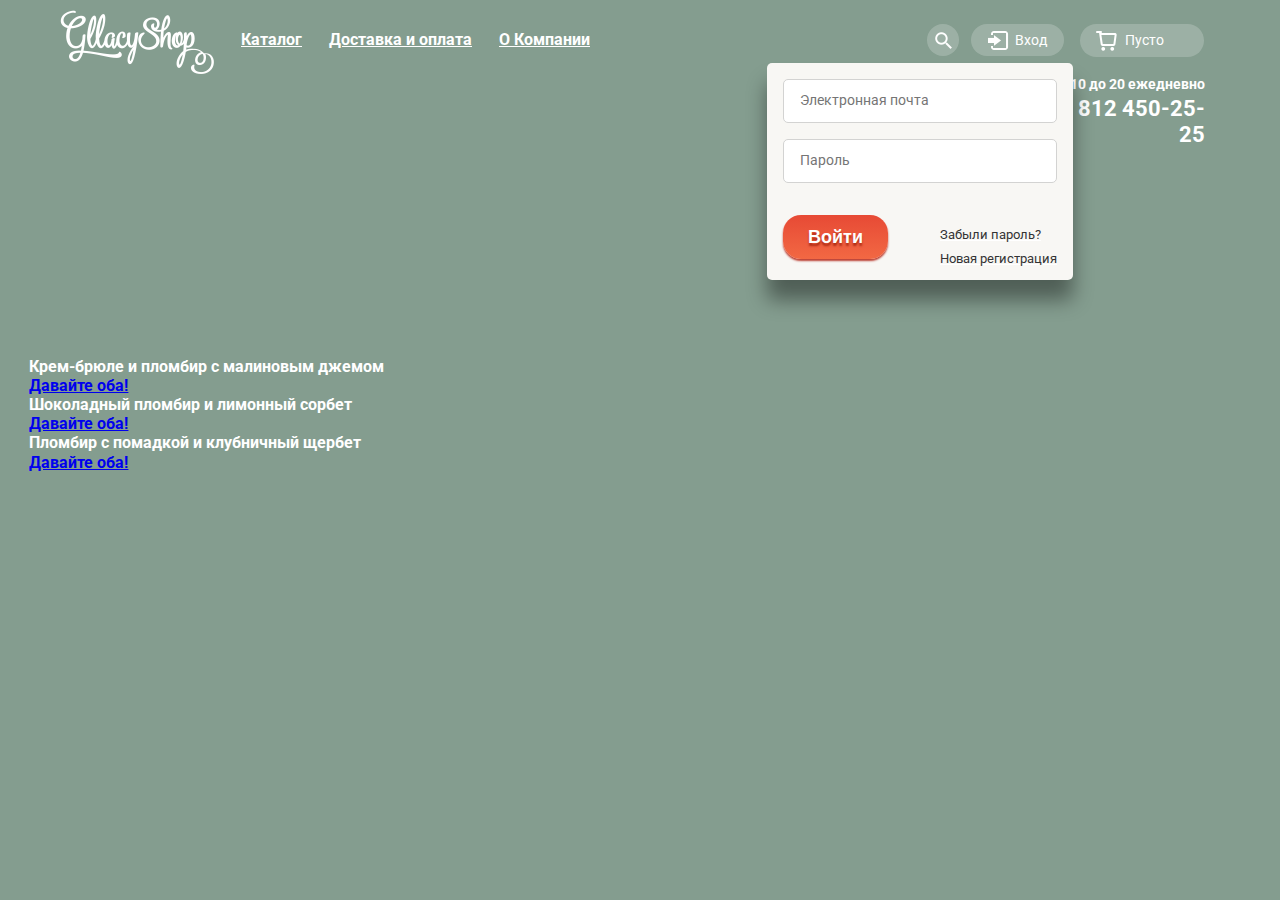
==== index.html @ 4def1141 "first commit" ====
<!DOCTYPE html>
<html lang="en">
<head>
    <meta http-equiv="content-type" content="text/html; charset=utf-8">
    <title>Gllacy Shop</title>
    <meta name="description" content="">
    <meta name="keywords" content="">
    <meta name="author" content="vk.com/gold671">
    <link rel="StyleSheet" href="css/normalize.css" type="text/css">
    <link rel="StyleSheet" href="css/style.css" type="text/css">
    <link href="https://fonts.googleapis.com/css?family=Roboto:400,700&amp;subset=cyrillic" rel="stylesheet">
    <link rel="icon" href="img/favicon.ico" type="image/ico">
</head>
<body>
<div class="wrapper">
    <header class="main_header">
        <div class="container clearfix">
            <img class="logo" src="img/logo.png" width="154" height="64" alt="Gllacy Shop">
            <nav class="top_navigation">
                <ul class="base_menu">
                    <li class="base_menu_item"><a href="#">Каталог</a>
                        <ul class="sub_menu">
                            <li class="sub_menu_item"><a href="">Новинки</a></li>
                            <li class="sub_menu_item"><a href="">Сливочное</a></li>
                            <li class="sub_menu_item"><a href="">Щербеты</a></li>
                            <li class="sub_menu_item"><a href="">Фруктовый лед</a></li>
                            <li class="sub_menu_item"><a href="">Маларин</a></li>
                        </ul>
                    </li>
                    <li class="base_menu_item"><a href="">Доставка и оплата</a></li>
                    <li class="base_menu_item"><a href="">О Компании</a></li>
                </ul>
            </nav>

            <div class="user_block">
                <form class="search" action="#" method="get">
                    <fieldset class="search_form">
                        <input class="input_field" id="search" type="search" name="search" placeholder="Что ищем?">
                        <label class="top_placeholder" for="search">Что ищем?</label>
                    </fieldset>
                    <button class="user_btn search_btn" type="submit"></button>
                </form>


                <div class="login">
                    <a class="user_btn login_btn" href="#">Вход</a>
                    <form class="login_form clearfix" action="#" method="post">
                        <input class="input_field" id="email" type="email" name="email" placeholder="Электронная почта">
                        <label class="top_placeholder" for="email">Электронная почта</label>
                        <input class="input_field" id="password" type="password" name="password" placeholder="Пароль">
                        <label class="top_placeholder" for="password">Пароль</label>
                        <button class="btn login_form_btn" type="submit">Войти</button>
                        <div class="login_additional">
                            <a class="login_link link_dark" href="#">Забыли пароль?</a>
                            <a class="login_link link_dark" href="#">Новая регистрация</a>
                        </div>
                    </form>
                </div>
                <div class="basket">
                    <a href="#" class="user_btn basket_btn">Пусто</a>
                </div>
                <div class="time_tel">
                    <p class="time">с 10 до 20 ежедневно</p>
                    <a class="tel" href="tel:88124502525">8 812 450-25-25</a>
                </div>
            </div>
        </div>
    </header>
    <div class="slider">
        <div id="slide_1" class="frame">
            <div class="slide_title">Крем-брюле и пломбир с малиновым джемом</div>
            <a class="slide_btn" href="#">Давайте оба!</a>
        </div>
        <div id="slide_2" class="frame">
            <div class="slide_title">Шоколадный пломбир и лимонный сорбет</div>
            <a class="slide_btn" href="#">Давайте оба!</a>
        </div>
        <div id="slide_3" class="frame">
            <div class="slide_title">Пломбир с помадкой и клубничный щербет</div>
            <a class="slide_btn" href="#">Давайте оба!</a>
        </div>
    </div>
</div>
</body>
</html>
---- css/style.css ----
body {
    margin: 0; /* проверить необходимость*/
    padding: 0; /* проверить необходимость*/
    height: 100%;  /* проверить необходимость*/
    font-family: "Roboto", "Arial", sans-serif;
    font-size: 16px;
    line-height: 1.2;
    font-weight: bold;
    background-color: #849d8f;
    color: #ffffff;
}
li {
    list-style: none;
}
.wrapper {
    /*background-color: #b4d6c3;*/
    margin: 0 auto;
    padding: 0 2.3%;
    min-width: 940px;
}
.main_header {
    margin-bottom: 250px; /*КОРРЕКТИРОВАТЬ*/
}
.container {
    /*background-color: #b4d6c3;*/
    margin: 0 auto;
    padding: 0 2.3%;
    width: 1160px;
}
.logo {
    float: left;
    padding-top: 10px;
}
.top_navigation {
    color: #ffffff;
    padding-top: 14px;
}
.base_menu_item {
    float: left;
}
.base_menu_item a {
    font-family: "Roboto", sans-serif;
    font-size: 16px;
    line-height: 1.2;
    font-weight: bold;
    color: #ffffff;
    padding-left: 27px;
}
.sub_menu {
    display: none;
}


.user_block {
    float: right;
    position: relative;
    max-width: 357px;
    margin-right: 15px;
    margin-top: -6px;
}
.search,
.login,
.basket,
.basket_full {
    display: inline-block;
    vertical-align: top;
}
.user_btn {
    display: inline-block;
    vertical-align: top;
    margin-bottom: 18px;
    border-radius: 20px;
    color: #ffffff;
    background-color: rgba(255, 255, 255, 0.2);
    cursor: pointer;
}
.user_btn.search_btn {
    width: 32px;
    height: 32px;
    background: rgba(255, 255, 255, 0.2) url(../img/sprite.png) no-repeat;
    background-position: -2px -546px;
    border: none;
    border-radius: 50%;
    outline: none;
}
.search_btn:hover {
    color: #333333;
    background: #f8f7f4 url(../img/sprite.png) no-repeat;
    background-position: -33px -546px;
}
.search:hover .search_form {
    display: block;
}
.search_form {
    display: none;
    position: absolute;
    top: 36px;
    right: 227px;
    padding-top: 20px;
    padding-bottom: 20px;
    padding-left: 20px;
    padding-right: 15px;
    color: #323232;
    background-color: #f8f7f4;
    border-radius: 4px;
    border: none;
    box-shadow: 0 20px 20px 0 rgba(0, 0, 0, 0.4);
}
input[name="search"] {
    box-sizing: content-box;
    margin: 0;
    padding-top: 9px;
    padding-bottom: 9px;
    padding-left: 14px;
    padding-right: 14px;
    width: 281px;
    font-size: 14px;
    line-height: 24px;
    font-weight: 700;
    font-family: "Roboto", "Arial", sans-serif;
    color: #323232;
    background-color: #ffffff;
    box-shadow: inset 0 0 0 1px #d3d3d2;
    border-radius: 5px;
    border: 0;
    outline-offset: inherit;
}
.top_placeholder {
    position: absolute;
    font-size: 11px;
    line-height: 13px;
    font-weight: 400;
    color: #999999;
    opacity: 0;
}
label[for="search"] {
    top: 4px;
    left: 29px;
}
.input_field:focus + label {
    color: #5b9ddf;
    opacity: 1;
}

/**********************************************/

.user_btn.login_btn {
    position: relative;
    padding-top: 8px;
    padding-bottom: 8px;
    padding-left: 44px;
    padding-right: 17px;
    margin-left: 8px;
    margin-right: 12px;
    text-decoration: none;
    font-size: 14px;
    line-height: 16px;
    font-weight: 400;
}
.login_btn::before {
    content: "";
    position: absolute;
    left: 16px;
    top: 6px;
    width: 25px;
    height: 22px;
    color: #333333;
    background: url("../img/sprite.png") no-repeat;
    background-position: -9px -158px;
}
.login_btn:hover {
    color: #333333;
    background-color: #f8f7f4;
}
.login_btn:hover::before {
    background: #f8f7f4 url("../img/sprite.png") no-repeat;
    background-position: -41px -158px;
}
.login_form {
    display: block;
    position: absolute;
    top: 39px;
    right: 132px;
    border-radius: 5px;
    min-height: 185px;
    padding-top: 16px;
    padding-left: 16px;
    padding-bottom: 8px;
    padding-right: 16px;
    background-color: rgb(248, 247, 244);
    box-shadow: 0 20px 20px 0 rgba(0, 0, 0, 0.4);
    z-index: 10;
}
input[name="email"],
input[name="password"] {
    width: 240px;
    /*height: 40px;*/
    margin-bottom: 16px;
    padding-top: 9px;
    padding-bottom: 9px;
    padding-left: 16px;
    padding-right: 16px;
    font-size: 14px;
    font-family: "Roboto", "Arial", sans-serif;
    color: rgb(153, 153, 153);
    line-height: 1.7;
    text-align: left;
    border: 1px solid #d3d3d2;
    border-radius: 5px;
}
input[name="password"] {
    margin-bottom: 40px;
}
label[for="email"] {
    left: 29px;
    top: 2px;
}
label[for="password"] {
    left: 29px;
    top: 60px;
}
.login:hover .login_form {
    display: block;
}
.btn.login_form_btn {
    position: absolute;
    bottom: 21px;
    left: 16px;
    margin-right: 19px;
    padding-top: 10px;
    padding-bottom: 9px;
    padding-left: 25px;
    padding-right: 25px;
    border: none;
    border-radius: 18px;
}
.login_additional {
    float: right;
    font-size: 13px;
    font-weight: 400;
    /*color: rgb(51, 51, 51);*/
    text-decoration: underline;
    line-height: 1.9;
    text-align: left;
}
.link_dark {
    text-decoration: none;
    color: rgb(51, 51, 51);
    /*border-bottom: 1px solid rgba(0, 0, 0, 0.3);*/
    display: block;
}
.user_btn.basket_btn {
    position: relative;
    padding-bottom: 8px;
    padding-top: 8px;
    padding-left: 45px;
    padding-right: 40px; /*23*/
    text-decoration: none;
    font-size: 14px;
    line-height: 1.2;
    font-weight: 400;
}
.basket_btn::before {
    content: "";
    position: absolute;
    left: 16px;
    top: 6px;
    width: 22px; /*25*/
    height: 22px; /*25*/
    color: #333333;
    background: url("../img/sprite.png") no-repeat;
    background-position: -10px -9px;

}
.time {
    margin-left: 133px;
    font-size: 14px;
    line-height: 1.2;
    margin-top: 1px;
}
a.tel {
    margin-top: -11px;
    margin-left: 111px;
    text-decoration: none;
    font-size: 22px;
    font-family: "Roboto", sans-serif;
    color: rgb(255, 255, 255);
    line-height: 1.2;
    text-align: right;
    position: absolute;
}



.btn {
    display: inline-block;

    background: rgb(231,74,53);

    background: -webkit-linear-gradient( top, rgb(231,74,53) 0%, rgb(242,104,67) 100%);
    background: linear-gradient( to bottom, rgb(231,74,53) 0%, rgb(242,104,67) 100%);
    box-shadow: 0 2px 2px rgba(172, 16, 0, 0.8);
    border-radius: 50px;

    padding: 10px 10px;
    text-align: center;
    font-size: 18px;
    line-height: 1.4;
    font-weight: 700;
    vertical-align: top;
    color: rgb(254, 254, 254);
    text-shadow: 0 3px 2px rgba(160, 32, 11, .8);
    cursor: pointer;
}






.clearfix::after {
    content: "";
    display: table;
    clear: both;
}
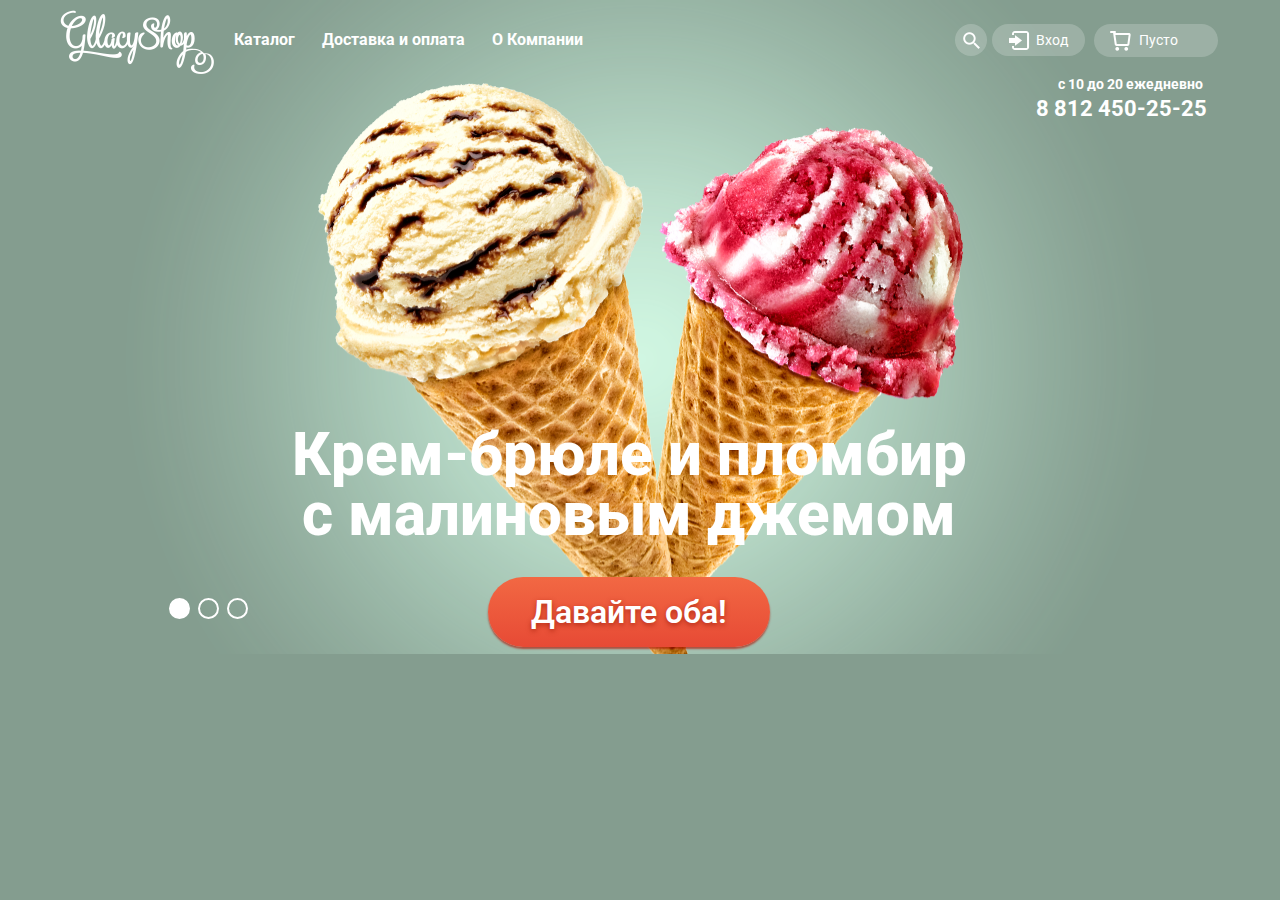
==== commit 4c08cbc5: "first part slider=well done" ====
--- a/index.html
+++ b/index.html
@@ -12,23 +12,26 @@
     <link rel="icon" href="img/favicon.ico" type="image/ico">
 </head>
 <body>
+<input type="radio" id="btn-1" name="toggle" checked>
+<input type="radio" id="btn-2" name="toggle">
+<input type="radio" id="btn-3" name="toggle">
 <div class="wrapper">
     <header class="main_header">
         <div class="container clearfix">
             <img class="logo" src="img/logo.png" width="154" height="64" alt="Gllacy Shop">
             <nav class="top_navigation">
                 <ul class="base_menu">
-                    <li class="base_menu_item"><a href="#">Каталог</a>
+                    <li class="base_menu_item"><a class="menu_link" href="#">Каталог</a>
                         <ul class="sub_menu">
-                            <li class="sub_menu_item"><a href="">Новинки</a></li>
+                            <li class="sub_menu_item"><a class="link_bold" href="">Новинки</a></li>
                             <li class="sub_menu_item"><a href="">Сливочное</a></li>
                             <li class="sub_menu_item"><a href="">Щербеты</a></li>
                             <li class="sub_menu_item"><a href="">Фруктовый лед</a></li>
                             <li class="sub_menu_item"><a href="">Маларин</a></li>
                         </ul>
                     </li>
-                    <li class="base_menu_item"><a href="">Доставка и оплата</a></li>
-                    <li class="base_menu_item"><a href="">О Компании</a></li>
+                    <li class="base_menu_item"><a class="menu_link" href="">Доставка и оплата</a></li>
+                    <li class="base_menu_item"><a class="menu_link" href="">О Компании</a></li>
                 </ul>
             </nav>
 
@@ -67,17 +70,22 @@
         </div>
     </header>
     <div class="slider">
-        <div id="slide_1" class="frame">
+        <div id="slide_1" class="slide">
             <div class="slide_title">Крем-брюле и пломбир с малиновым джемом</div>
             <a class="slide_btn" href="#">Давайте оба!</a>
         </div>
-        <div id="slide_2" class="frame">
+        <div id="slide_2" class="slide">
             <div class="slide_title">Шоколадный пломбир и лимонный сорбет</div>
             <a class="slide_btn" href="#">Давайте оба!</a>
         </div>
-        <div id="slide_3" class="frame">
+        <div id="slide_3" class="slide">
             <div class="slide_title">Пломбир с помадкой и клубничный щербет</div>
             <a class="slide_btn" href="#">Давайте оба!</a>
+        </div>
+        <div class="slider-controls">
+            <label for="btn-1"></label>
+            <label for="btn-2"></label>
+            <label for="btn-3"></label>
         </div>
     </div>
 </div>
--- a/css/style.css
+++ b/css/style.css
@@ -12,12 +12,105 @@
 li {
     list-style: none;
 }
+/*Слайдер*/
+
+body #btn-1,
+#btn-2,
+#btn-3 {
+    display: none;
+}
 .wrapper {
     /*background-color: #b4d6c3;*/
     margin: 0 auto;
     padding: 0 2.3%;
     min-width: 940px;
-}
+    background-repeat: no-repeat;
+    background-position: top center;
+    -webkit-transition: background-image 0.5s ease, background-color 0.5s ease;
+    transition: background-image 0.5s ease, background-color 0.5s ease;
+}
+/*Для того, чтобы фон при переключчении не моргал
+.wrapper:before,
+.wrapper:after {
+    content: "";
+    visibility: hidden;
+}
+.wrapper:before {
+    background-image: url("slide-2.png");
+}
+.wrapper:after {
+    background-image: url("slide-3.png");
+} */
+.slide {
+    display: none;
+}
+.slider {
+    position: relative;
+    padding-top: 55px;
+    margin-right: 22px;
+    text-align: center;
+    color: #ffffff;
+}
+
+.slide_title {
+    width: 700px;
+    margin: 13px auto 32px;
+    font-weight: 800;
+    font-size: 60px;
+    line-height: 60px;
+}
+.slide_btn {
+    display: inline-block;
+    padding: 13px 43px;
+    font-weight: 600;
+    font-size: 32px;
+    line-height: 44px;
+    margin-bottom: 7px;
+    vertical-align: top;
+    color: #ffffff;
+    text-decoration: none;
+    text-shadow: 0 2px 5px rgba(160, 32, 11, 0.76);
+    background: #f26843;
+    background: -webkit-linear-gradient(top, #f26843 0%, #e74a35 100%);
+    background: linear-gradient(to bottom, #f26843 0%, #e74a35 100%);
+    border-radius: 100px;
+    box-shadow: 0 2px 2px rgba(172, 16, 0, 0.64);
+}
+.slide_btn:hover {
+    background: -webkit-linear-gradient(top, #f58669 0%, #ec6f5e 100%);
+    background: linear-gradient(to bottom, #f58669 0%, #ec6f5e 100%);
+    box-shadow: 0 2px 2px rgba(172, 16, 0, 1);
+}
+.slide_btn:active {
+    background: -webkit-linear-gradient(top, #d84732 0%, #e1613e 100%);
+    background: linear-gradient(to bottom, #d84732 0%, #e1613e 100%);
+    box-shadow: inset 0 2px 2px rgba(172, 16, 0, 1);
+}
+.slider-controls label {
+    display: inline-block;
+    width: 17px;
+    height: 17px;
+    margin-right: 8px;
+    vertical-align: top;
+    background-color: transparent;
+    border: 2px solid #ffffff;
+    border-radius: 50%;
+    cursor: pointer;
+}
+.slider-controls {
+    position: absolute;
+    bottom: 35px;
+    left: 140px;
+    z-index: 20;
+    font-size: 0;
+}
+.slider-controls label:hover {
+    background-color: #b2c1b7;
+}
+.slider-controls label:active {
+    background-color: #ffffff;
+}
+
 .main_header {
     margin-bottom: 250px; /*КОРРЕКТИРОВАТЬ*/
 }
@@ -35,19 +128,90 @@
     color: #ffffff;
     padding-top: 14px;
 }
+.base_menu{
+    margin-top: 9px;
+}
 .base_menu_item {
     float: left;
-}
-.base_menu_item a {
+    margin-right: -69px;  /*-46*/
+    position: relative;
+}
+.base_menu_item .menu_link {
     font-family: "Roboto", sans-serif;
     font-size: 16px;
     line-height: 1.2;
     font-weight: bold;
     color: #ffffff;
     padding-left: 27px;
-}
-.sub_menu {
+    text-decoration: none;
+}
+.base_menu .sub_menu {
+    top: 34px;
+    position: absolute;
+    left: 11px;
+    display: block;
+    /*position: relative;*/
+    /*margin-top: 10px;*/
+    /*margin-left: 18px;*/
+    background-color: #f8f7f4;
+    border-radius: 5px;
+    width: 130px;
+    padding-left: 10px;
+}
+.sub_menu_item {
     display: none;
+    padding-top: 10px;
+    padding-bottom: 10px;
+    color: #3f3f3f;
+    font-size: 14px;
+    font-weight: normal;
+}
+
+.base_menu li:first-child:hover .sub_menu_item {
+    display: block;
+}
+.sub_menu .current {
+    background-color: #d07058;
+}
+
+.sub_menu_item a {
+    text-decoration: none;
+}
+
+.link_bold {
+    font-weight: 700;
+}
+
+.sub_menu_item .link_bold::after {
+    background-color: #d1d0ce;
+    content: "";
+    height: 1px;
+    left: 6px;
+    position: absolute;
+    top: 37px;
+    width: 128px;
+    z-index: 10;
+}
+
+.top_navigation .menu_link {
+    margin-left: 9px;
+    margin-right: 65px;
+    padding: 7px 11px;
+    /*margin-right: -15px*/
+    /*border-radius: 16px;*/
+    /*color: #fff;*/
+    display: block;
+    /*font-family: "Roboto", "Arial", sans-serif;*/
+    /*font-size: 16px;*/
+    /*font-weight: 700;*/
+    /*line-height: 18px;*/
+    /*text-decoration: none;*/
+}
+.menu_link:hover { /*  */
+    color: #323232;
+    background-color: #f7f6f3;
+    border-radius: 20px;
+    text-decoration: none;
 }
 
 
@@ -55,7 +219,7 @@
     float: right;
     position: relative;
     max-width: 357px;
-    margin-right: 15px;
+    margin-right: 2px; /*15px*/
     margin-top: -6px;
 }
 .search,
@@ -75,6 +239,7 @@
     cursor: pointer;
 }
 .user_btn.search_btn {
+    margin-right: -7px;
     width: 32px;
     height: 32px;
     background: rgba(255, 255, 255, 0.2) url(../img/sprite.png) no-repeat;
@@ -82,6 +247,9 @@
     border: none;
     border-radius: 50%;
     outline: none;
+}
+.search {
+    margin-left: 25px;
 }
 .search_btn:hover {
     color: #333333;
@@ -144,6 +312,31 @@
 
 /**********************************************/
 
+#btn-1:checked ~ .wrapper #slide_1,
+#btn-2:checked ~ .wrapper #slide_2,
+#btn-3:checked ~ .wrapper #slide_3 {
+    display: block;
+}
+#btn-1:checked ~ .wrapper {
+    background-color: #849d8f;
+    background-image: url("../img/back-ice.png");
+}
+#btn-2:checked ~ .wrapper {
+    background-color: #8996a6;
+    background-image: url("../img/back-ice2.png");
+}
+#btn-3:checked ~ .wrapper {
+    background-color: #9d8b84;
+    background-image: url("../img/back-ice3.png");
+}
+#btn-1:checked ~ .wrapper label[for="btn-1"],
+#btn-2:checked ~ .wrapper label[for="btn-2"],
+#btn-3:checked ~ .wrapper label[for="btn-3"] {
+    background-color: #ffffff;
+}
+
+/**********************************************/
+
 .user_btn.login_btn {
     position: relative;
     padding-top: 8px;
@@ -151,7 +344,7 @@
     padding-left: 44px;
     padding-right: 17px;
     margin-left: 8px;
-    margin-right: 12px;
+    margin-right: 5px;
     text-decoration: none;
     font-size: 14px;
     line-height: 16px;
@@ -177,12 +370,12 @@
     background-position: -41px -158px;
 }
 .login_form {
-    display: block;
+    display: none; /*  block */
     position: absolute;
     top: 39px;
-    right: 132px;
+    right: 118px;
     border-radius: 5px;
-    min-height: 185px;
+    min-height: 195px;
     padding-top: 16px;
     padding-left: 16px;
     padding-bottom: 8px;
@@ -273,14 +466,14 @@
 
 }
 .time {
-    margin-left: 133px;
+    margin-left: 128px;
     font-size: 14px;
     line-height: 1.2;
     margin-top: 1px;
 }
 a.tel {
     margin-top: -11px;
-    margin-left: 111px;
+    margin-left: 106px;
     text-decoration: none;
     font-size: 22px;
     font-family: "Roboto", sans-serif;
